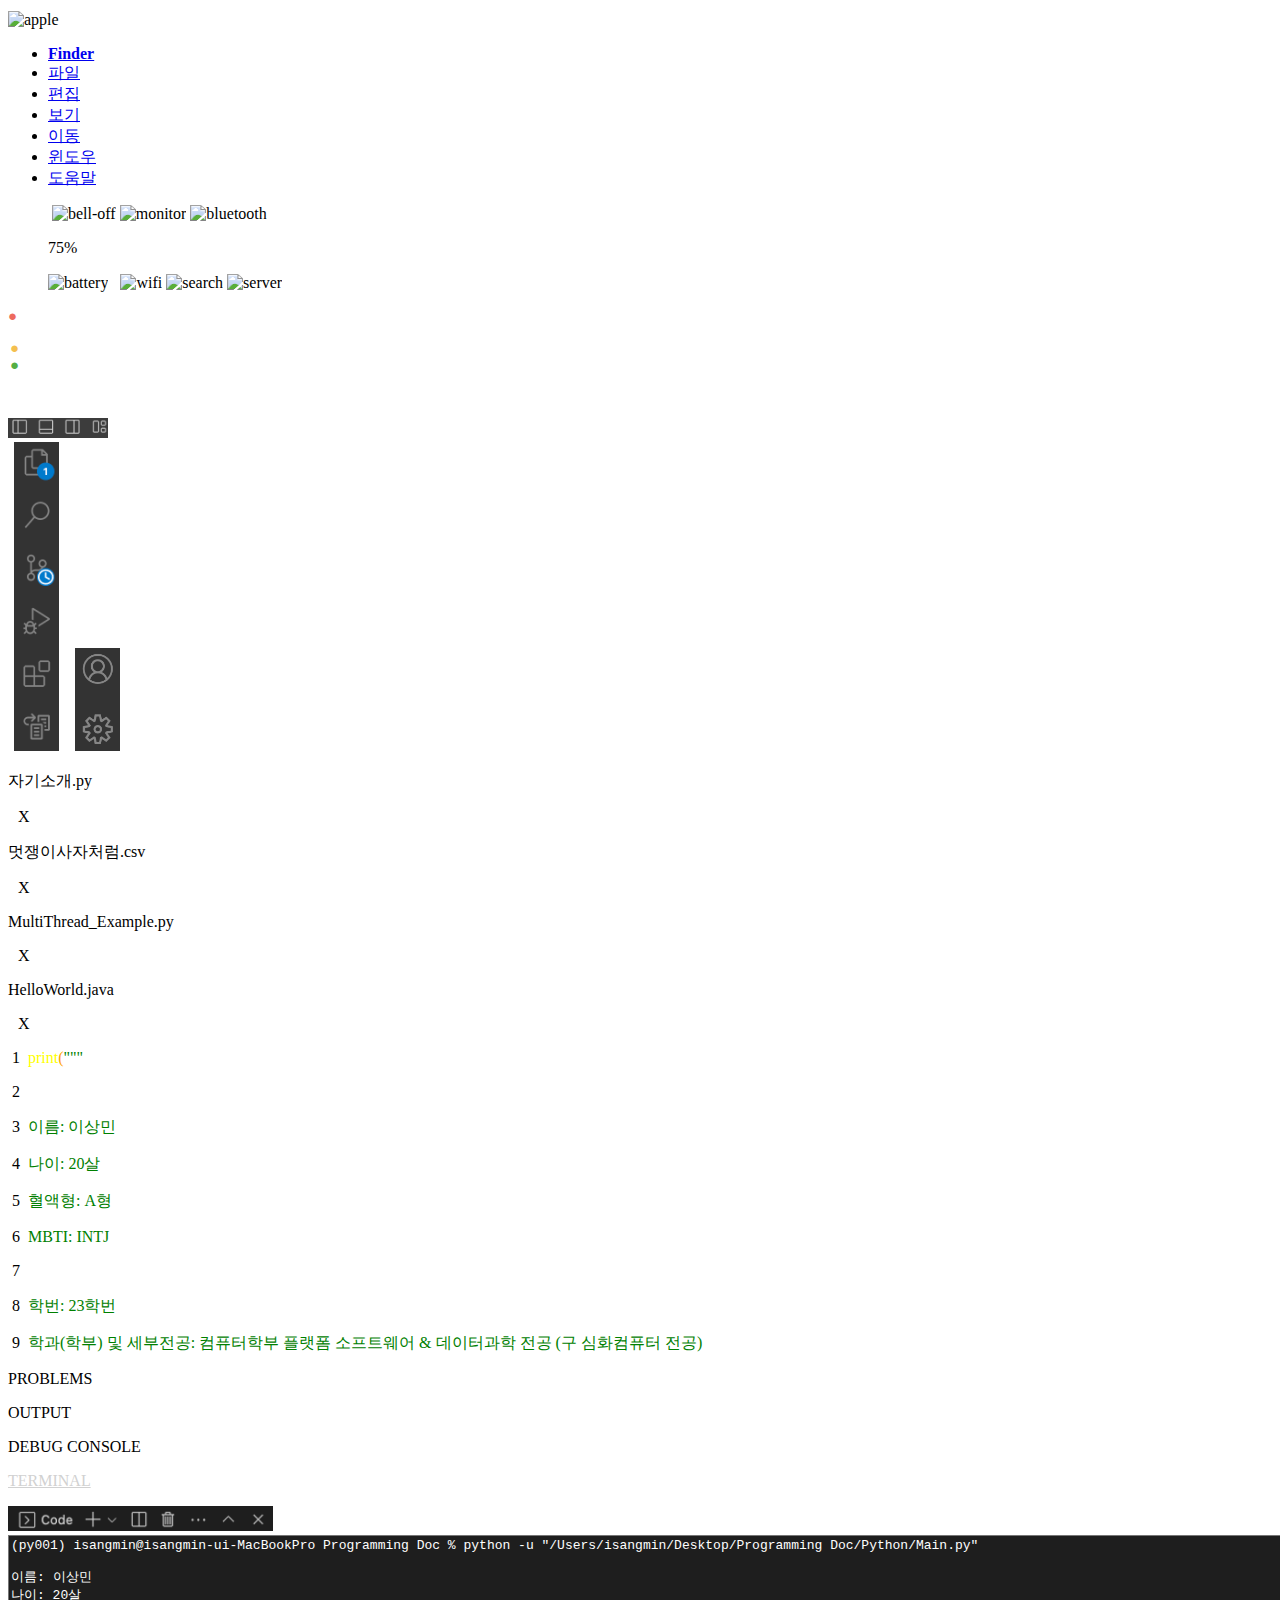
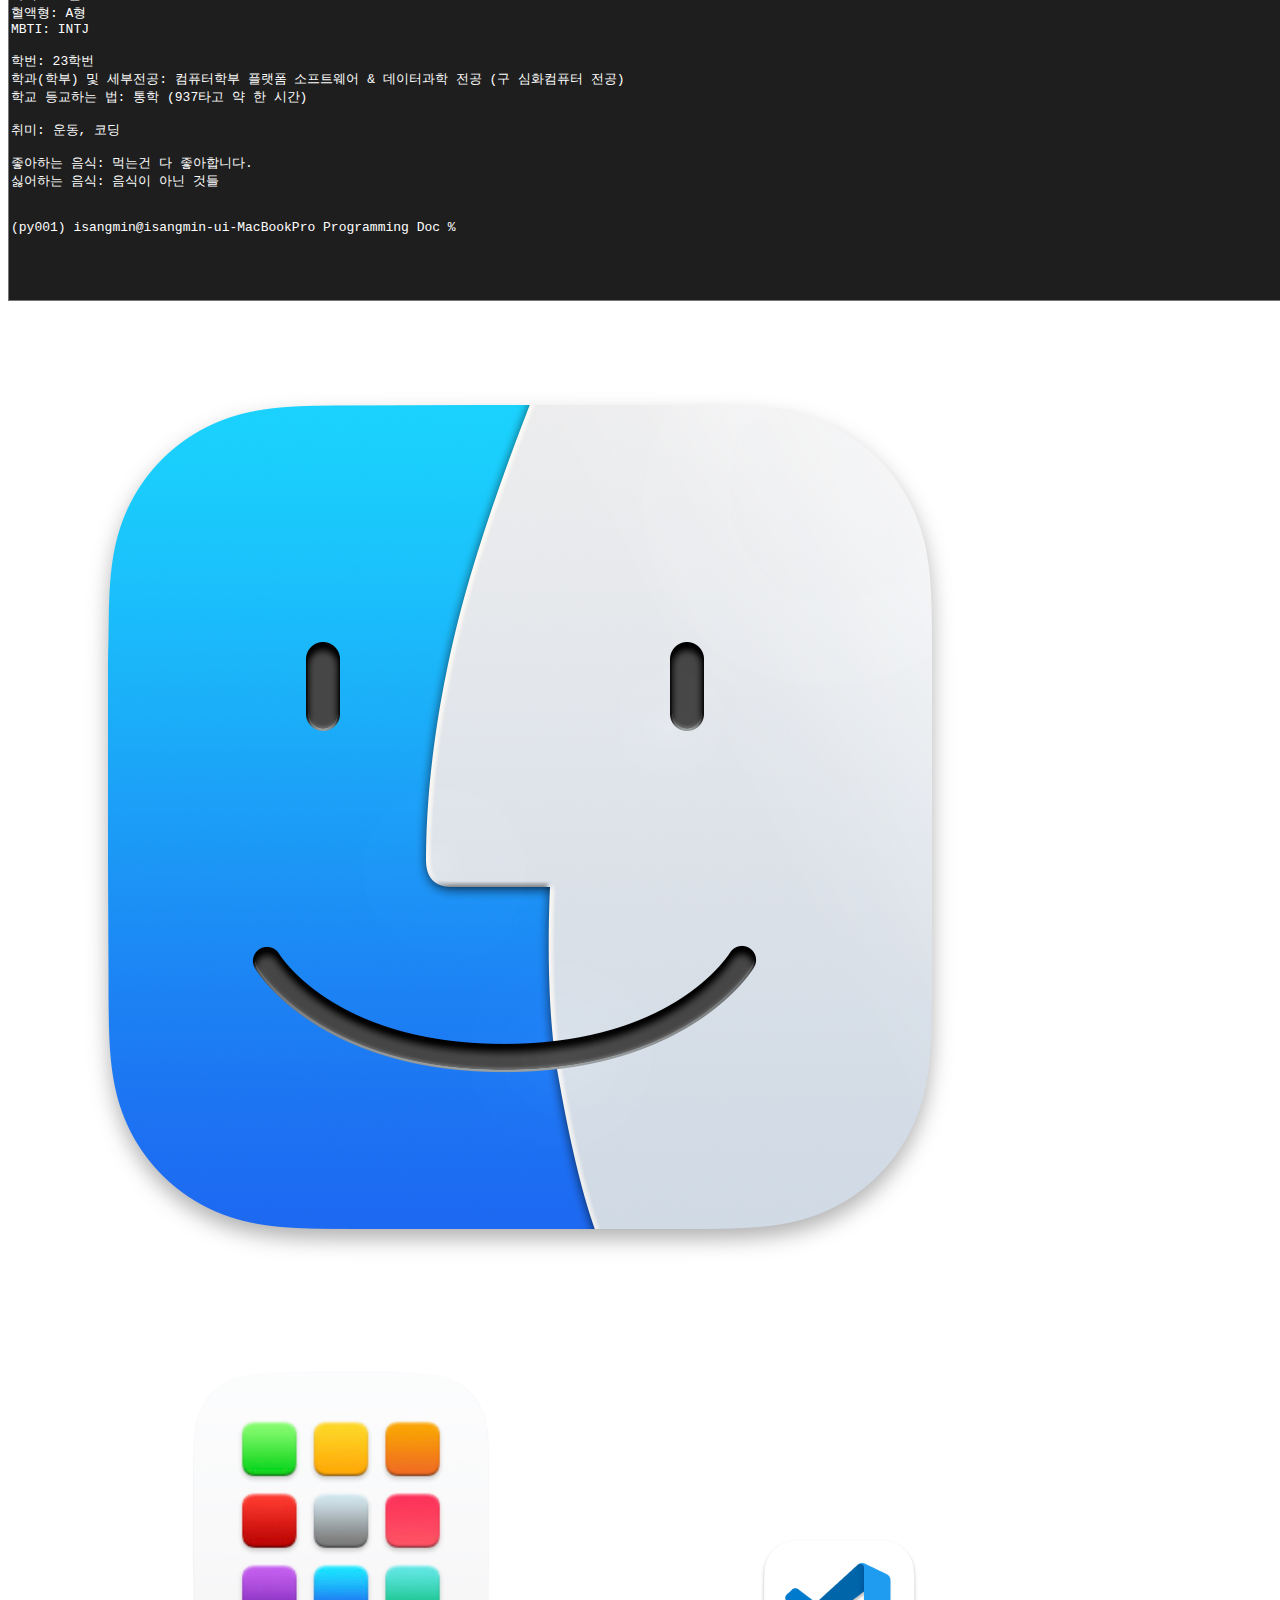
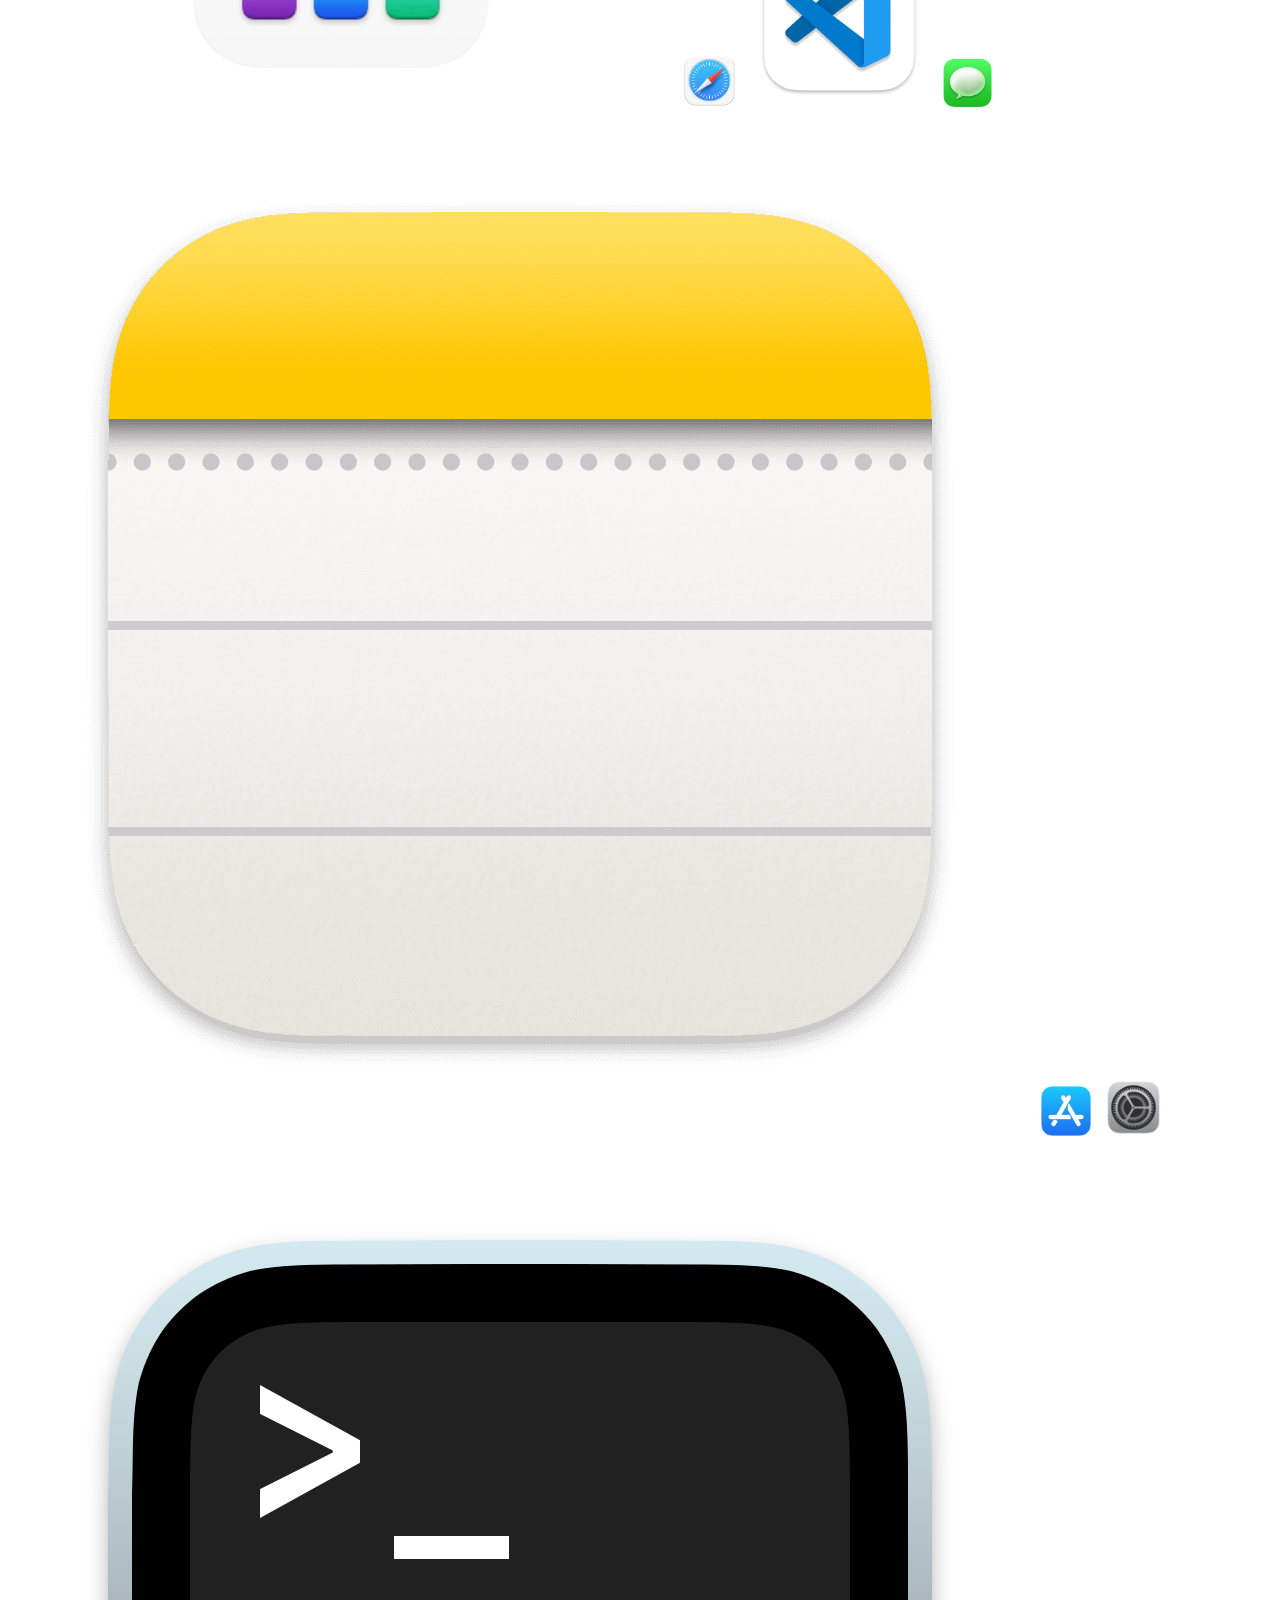
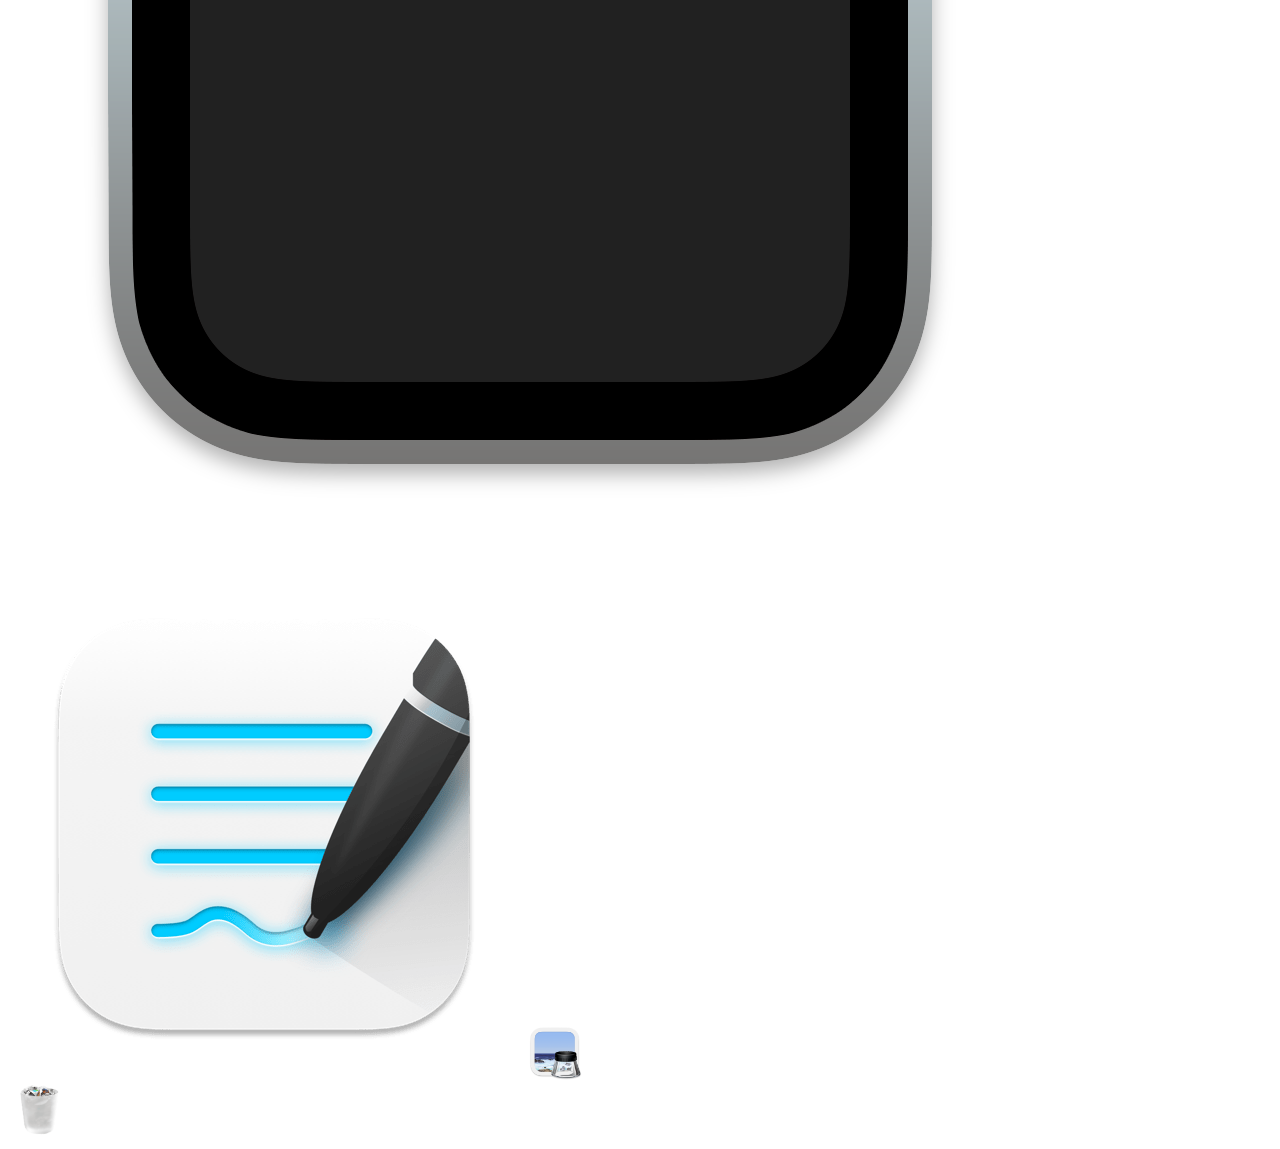
==== index.html @ bf34177d "Update and rename main.html to index.html" ====
<!DOCTYPE html>
<html lang="en">
<head>
    <meta charset="UTF-8">
    <meta http-equiv="X-UA-Compatible" content="IE=edge">
    <meta name="viewport" content="width=device-width, initial-scale=1.0">
    <title>LeeSangmin</title>
    <link rel="stylesheet" href="index.css">
    <script src="index.js"></script>
    
</head>
<body onload="realtimeClock()">
    <div class="nav-wrapper">
        <div class="logo">
            <img src="https://icongr.am/jam/apple.svg?size=22&color=000000" alt="apple" style="margin-top: 3px;">
        </div>
        <ul class="nav">
            <li><a href="#"><b>Finder</b></a></li>
            <li><a href="#">파일</a></li>
            <li><a href="#">편집</a></li>
            <li><a href="#">보기</a></li>
            <li><a href="#">이동</a></li>
            <li><a href="#">윈도우</a></li>
            <li><a href="#">도움말</a></li>
        </ul>
        <ul class="icon">
            <img id="nav-icon" src="https://icongr.am/jam/message-alt-f.svg?size=20&color=000000" alt="" style="margin-top: 3px;">
            <img id="nav-icon" src="https://icongr.am/feather/bell-off.svg?size=16&color=000000" alt="bell-off">
            <img id="nav-icon" src="https://icongr.am/feather/monitor.svg?size=18&color=000000" alt="monitor">
            <img id="nav-icon" src="https://icongr.am/feather/bluetooth.svg?size=16&color=000000" alt="bluetooth">
            <p id= "battery">75%</p>
            <img src="https://icongr.am/jam/battery-three-quarters-f.svg?size=23&color=000000" alt="battery" style="margin-right: 8px; margin-top: 1px;">
            <img id="nav-icon" src="https://icongr.am/material/wifi.svg?size=18&color=000000" alt="wifi">
            <img id="nav-icon" src="https://icongr.am/feather/search.svg?size=18&color=000000" alt="search">
            <img id="nav-icon" src="https://icongr.am/feather/server.svg?size=18&color=000000" alt="server">
            <p id="timerVar"></p>
        </ul>
    </div>

    <div class="vscode">
        <div class="vsNav1">
            <p style="color: rgb(237,106,94); font-size: 15px; margin-right: 2px;">●</p>
            <p style="color: rgb(244, 191, 79); font-size: 15px; margin: 0 2px;">●</p>
            <p style="color: rgb(84, 174, 68); font-size: 15px; margin: 0 2px;">●</p>
            <p style="color: rgba(255, 255, 255, 0.609); margin-left: 330px; font-size: 13px;">자기소개.html - LikeLion Work</p>
            <img src="vscodetop.png" alt="" style="width: 100px; height: 20px; margin-left: auto;">
        </div>
        <div class="Area2">
            <div class="vssideNav">
                <img src="vscodeSide1.png" alt="" style="margin: 0 6px; width: 45px;">
                <img src="vscodeSide2.png" alt="" style="margin: 145px 6px 0; width: 45px;">
            </div>
            <div class="Area3">
                <div class="vsNav2">
                    <div class="files">
                        <p>자기소개.py</p>
                        <p style="margin-left: 10px;">X</p>
                    </div>
                    <div class="filesN">
                        <p>멋쟁이사자처럼.csv</p>
                        <p style="margin-left: 10px;">X</p>
                    </div>
                    <div class="filesN">
                        <p>MultiThread_Example.py</p>
                        <p style="margin-left: 10px;">X</p>
                    </div>
                    <div class="filesN">
                        <p>HelloWorld.java</p>
                        <p style="margin-left: 10px;">X</p>
                    </div>
                </div>
                <div class="Numbering">
                    <p>&nbsp;1&nbsp;&nbsp;<font color=yellow>print</font><font color=orange>(</font><font color=green>"""</font></p>
                    <p>&nbsp;2&nbsp;&nbsp;</p>
                    <p>&nbsp;3&nbsp;&nbsp;<font color=green>이름: 이상민</font></p>
                    <p>&nbsp;4&nbsp;&nbsp;<font color=green>나이: 20살</font></p>
                    <p>&nbsp;5&nbsp;&nbsp;<font color=green>혈액형: A형</font></p>
                    <p>&nbsp;6&nbsp;&nbsp;<font color=green>MBTI: INTJ</font></p>
                    <p>&nbsp;7&nbsp;&nbsp;</p>
                    <p>&nbsp;8&nbsp;&nbsp;<font color=green>학번: 23학번</font></p>
                    <p>&nbsp;9&nbsp;&nbsp;<font color=green>학과(학부) 및 세부전공: 컴퓨터학부 플랫폼 소프트웨어 & 데이터과학 전공 (구 심화컴퓨터 전공)</font></p>
                </div>
                <div class="terminal">
                    <div class="terminal-nav">
                        <p>PROBLEMS</p>
                        <p>OUTPUT</p>
                        <p>DEBUG CONSOLE</p>
                        <p style="color: rgb(209, 209, 209); text-decoration: underline;">TERMINAL</p>
                        <img src="terminalicon.png" alt="" style="margin-left: auto; height: 25px">
                    </div>
                    <div class="terminal-result">
                        <textarea rows="24" cols="300" style="background-color:rgb(30, 30, 30); color:white; font-size: 13px;" readonly>
(py001) isangmin@isangmin-ui-MacBookPro Programming Doc % python -u "/Users/isangmin/Desktop/Programming Doc/Python/Main.py"

이름: 이상민
나이: 20살
혈액형: A형
MBTI: INTJ

학번: 23학번
학과(학부) 및 세부전공: 컴퓨터학부 플랫폼 소프트웨어 & 데이터과학 전공 (구 심화컴퓨터 전공)
학교 등교하는 법: 통학 (937타고 약 한 시간)

취미: 운동, 코딩

좋아하는 음식: 먹는건 다 좋아합니다.
싫어하는 음식: 음식이 아닌 것들


(py001) isangmin@isangmin-ui-MacBookPro Programming Doc %
                        </textarea>
                    </div>
                </div>
            </div>
        </div>
    </div>




    <div class="bottomBar">
        <div class="bottom_icon">
            <img src="Finder_icon.png" alt="">
            <img src="LaunchPad_icon.png" alt="">
            <img src="safari_icon.png" alt="" style="margin: 0 4px; width: 55px; height: 55px; object-fit: cover;">
            <img src="VScode_icon.png" alt="">
            <img src="imessage_icon.png" alt="" style="margin: 0 5px; width: 50px; height: 50px; object-fit: cover;">
            <img src="note_icon.png" alt="">
            <img src="appstore_icon.png" alt="" style="margin: 0 5px; width: 50px; height: 50px; object-fit: cover;">
            <img src="setting_icon.webp" alt="" style="margin: 0 5px; width: 57px; height: 57px; object-fit: cover;">
            <img src="terminal_icon.png" alt="">
            <div class="updown"></div>
            <img src="goodnote_icon.png" alt="">
            <img src="miribogi_icon.png" alt="" style="margin: 0 5px; width: 53px; height: 53px; object-fit: cover;">
            <div class="updown"></div>
            <img src="trash_icon.png" alt="" style="margin: 0 5px; width: 53px; height: 53px; object-fit: cover;">
        </div>
    </div>
</body>
</html>
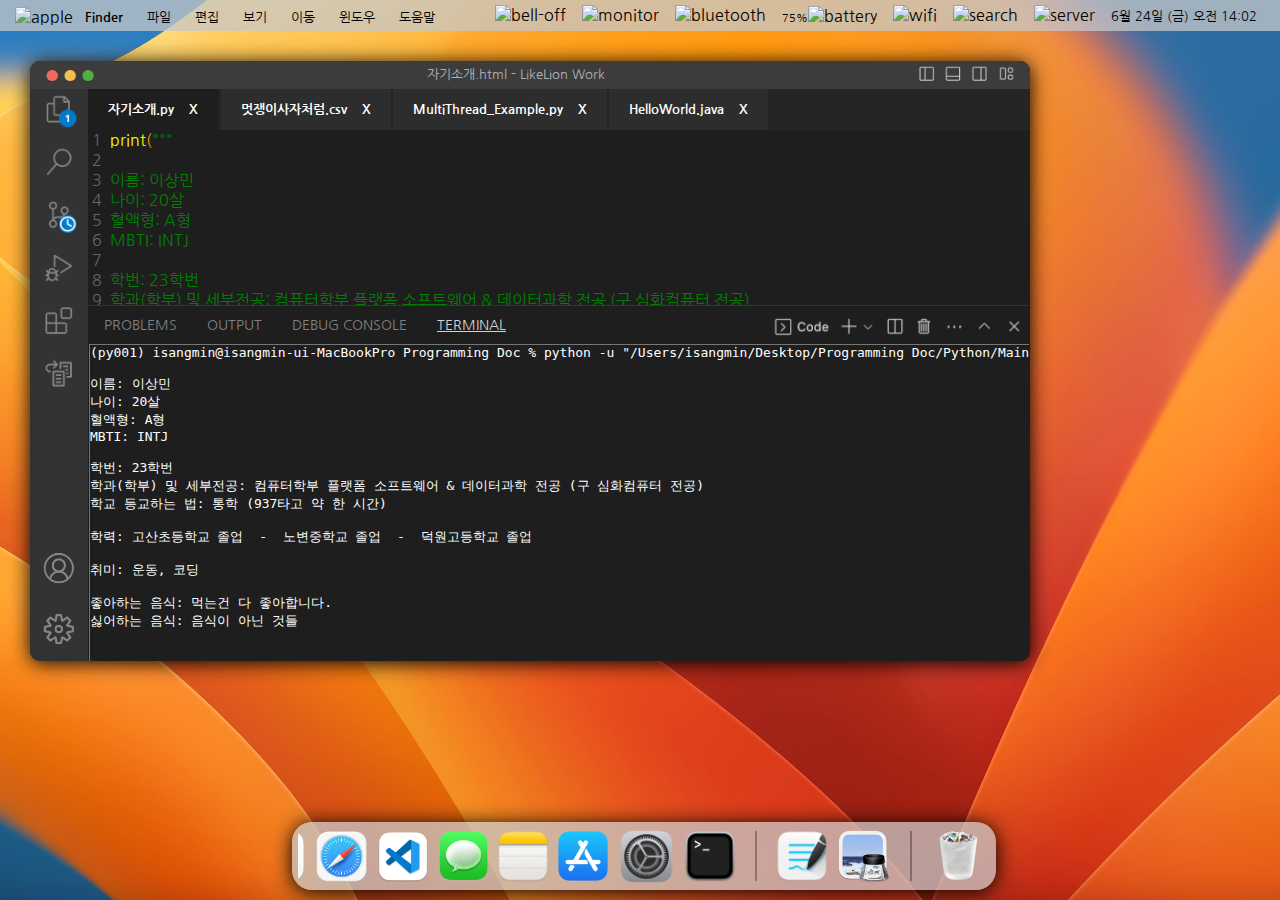
==== commit 1acc4875: "Update index.html" ====
--- a/index.html
+++ b/index.html
@@ -101,6 +101,8 @@
 학과(학부) 및 세부전공: 컴퓨터학부 플랫폼 소프트웨어 & 데이터과학 전공 (구 심화컴퓨터 전공)
 학교 등교하는 법: 통학 (937타고 약 한 시간)
 
+학력: 고산초등학교 졸업  -  노변중학교 졸업  -  덕원고등학교 졸업
+
 취미: 운동, 코딩
 
 좋아하는 음식: 먹는건 다 좋아합니다.
--- a/index.css
+++ b/index.css
@@ -0,0 +1,244 @@
+@import url('https://fonts.googleapis.com/css?family=Nanum+Gothic:400,700,800&display=swap');
+body, table, div, p{ font-family: 'Nanum Gothic'; }
+
+* {
+    box-sizing: border-box;
+    margin: 0;
+    padding: 0;
+}
+
+html {
+    background: url("background_img.jpg") no-repeat center center fixed;
+    background-size: cover;
+}
+
+.nav-wrapper {
+    display: flex;
+    justify-content: flex-start;
+    align-items: center;
+    background-color: hsla(0, 0%, 78%, 0.75);
+    padding: 4px 15px;
+}
+
+ul {
+    display: flex;
+    list-style-type: none;
+}
+
+.nav li {
+    padding: 0 12px;
+}
+
+.nav li a {
+    text-decoration: none;
+    font-size: 13px;
+}
+
+.nav li a:link {
+    color: black
+}
+
+.nav li a:visited {
+    color: black
+}
+
+.nav li a:hover {
+    color: black
+}
+
+.icon {
+    margin-left: auto;
+}
+
+#timerVar {
+    background-color: transparent;
+    color: black;
+    font-size: 12.5px;
+    margin: 4px 8px 0px;
+}
+
+#battery {
+    font-size: 11px;
+    margin: 7px 0px 0px 8px;
+    color: black;
+}
+
+#nav-icon {
+    margin: 0px 8px;
+}
+
+.bottomBar {
+    display: flex;
+    justify-content: space-between flex-end;
+    align-items: center;
+    background-color: hwb(0 78% 22% / 0.75);
+    border-radius: 20px;
+    box-shadow: 0px 2px 20px black;
+    padding: 4px 6px;
+    margin: 10px 100px;
+    width: 55%;
+    position: fixed;
+    bottom: 0;
+    left: 15%;
+    right: 0;
+}
+
+.bottom_icon {
+    overflow-x: hidden;
+    display: flex;
+    flex-wrap: nowrap;
+    align-items: center;
+    justify-content: flex-end;
+    text-align: center;
+}
+
+.bottom_icon img {
+    width: 60px;
+    height: 60px;
+    object-fit: cover;
+    margin-left: auto;
+    margin-right: 0;
+}
+
+.updown {
+    border: 0.1px solid rgba(0, 0, 0, 0.308);
+    width: 0.1px;
+    height: 50px;
+    margin: 0 15px;
+}
+
+/*
+
+.bottom-appC {
+    margin: 10px auto;
+    
+}
+.bottom-apps {
+    display: flex;
+    justify-content: flex-start;
+    align-items: center;
+
+    background-color: hwb(0 78% 22% / 0.75);
+    border-radius: 20px;
+    box-shadow: 0px 2px 20px black;
+
+    padding: 4px 6px;
+    margin: 10px auto;
+    
+    position: fixed;
+    bottom: 0;
+
+    clear:both;
+    float:left;
+}
+*/
+
+.vscode {
+    width: 1000px;
+    height: 600px;
+    background-color: rgb(30, 30, 30);
+    overflow: hidden;
+    border-radius: 10px;
+    box-shadow: 0px 2px 20px black;
+    margin: 30px;
+}
+
+.vsNav1 {
+    display: flex;
+    justify-content: flex-start;
+    align-items: center;
+    background-color: rgb(60, 60, 60);
+    padding: 4px 15px;
+}
+.Area2 {
+    display: flex;
+    justify-content: flex-start;
+    align-items: center;
+}
+.Area3 {
+    display: flex;
+    flex-direction: column;
+    justify-content: flex-start;
+    align-items: center;
+    margin-bottom: auto;
+}
+
+.vssideNav {
+    width: 58px;
+    height: 575px;
+    background-color: rgb(50, 50, 50);
+    overflow: hidden;
+    margin: 0px;
+}
+
+.vsNav2{
+    display: flex;
+    justify-content: flex-start;
+    align-items: center;
+    background-color: rgb(37, 37, 37);
+    width: 942px;
+    padding: 0px 15px;
+
+}
+.files {
+    display: flex;
+    justify-content: flex-start;
+    align-items: center;
+    background-color: rgb(30, 30, 30);
+    padding: 9px 15px;
+    margin: 0 2px 0 -15px
+}
+.filesN {
+    display: flex;
+    justify-content: flex-start;
+    align-items: center;
+    background-color: rgb(45, 45, 45);
+    padding: 9px 15px;
+    margin: 0 1px
+}
+
+.filesN p{
+    margin: 5px;
+    color: white;
+    font-size: 13px;
+    font-weight: bold;
+}
+
+.files p{
+    color: white; 
+    font-size: 13px; 
+    margin: 5px;
+    font-weight: bold;
+}
+
+.Numbering {
+    margin-right: auto;
+    color: rgb(103, 103, 103);
+}
+
+.terminal {
+    width: 940px;
+    height: 358px;
+    background-color: rgb(30, 30, 30);
+    overflow: hidden;
+    margin: -5px 0px;
+    border-top: 1px solid rgb(54, 54, 54);
+
+    display: flex;
+    flex-direction: column;
+    justify-content: flex-start;
+}
+.terminal-nav {
+    display: flex;
+    justify-content: flex-start;
+    align-items: center;
+}
+.terminal-nav p {
+    margin: 10px 15px;
+    color: rgb(128, 128, 128);
+    font-size: 14px;
+}
+
+.terminal-result textarea{
+    background-color: black;
+}
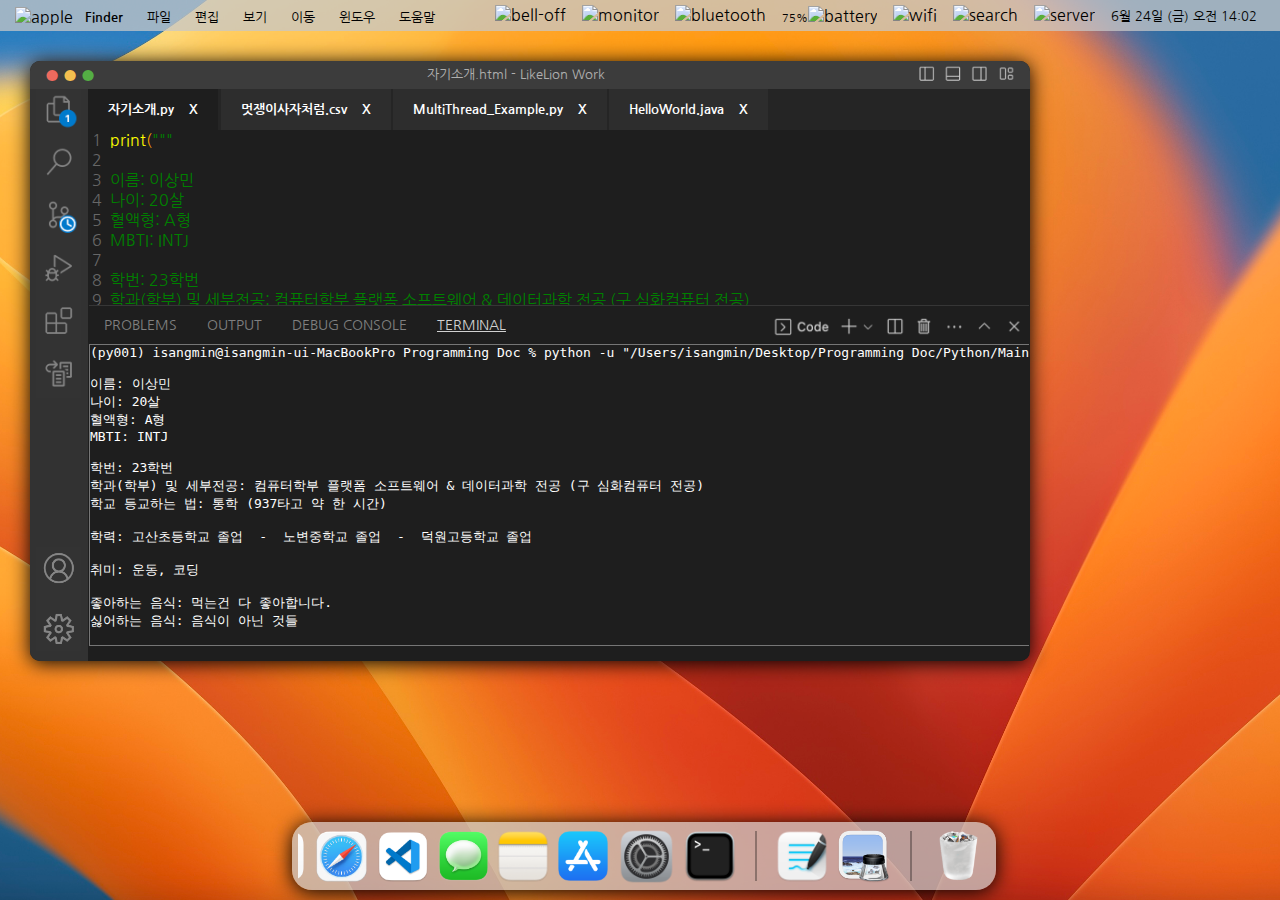
==== commit ba865155: "Update index.html" ====
--- a/index.html
+++ b/index.html
@@ -89,7 +89,7 @@
                         <img src="terminalicon.png" alt="" style="margin-left: auto; height: 25px">
                     </div>
                     <div class="terminal-result">
-                        <textarea rows="24" cols="300" style="background-color:rgb(30, 30, 30); color:white; font-size: 13px;" readonly>
+                        <textarea rows="20" cols="300" style="background-color:rgb(30, 30, 30); color:white; font-size: 13px;" readonly>
 (py001) isangmin@isangmin-ui-MacBookPro Programming Doc % python -u "/Users/isangmin/Desktop/Programming Doc/Python/Main.py"
 
 이름: 이상민
